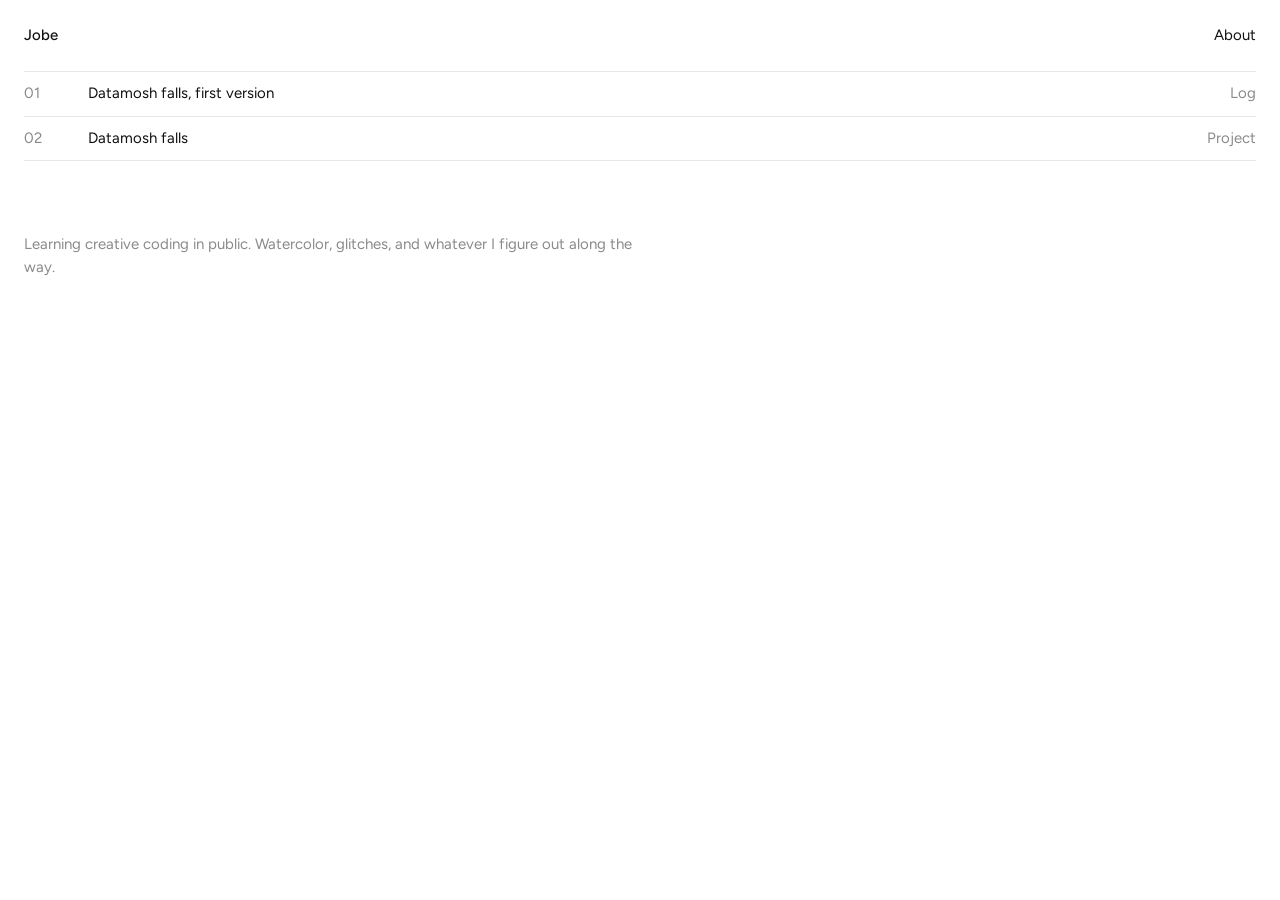
==== index.html @ 24de7177 "Initial commit: creative code portfolio" ====
<!DOCTYPE html>
<html lang="en">
<head>
  <meta charset="utf-8">
  <meta name="viewport" content="width=device-width, initial-scale=1">
  <title>Jobe</title>
  <link rel="preconnect" href="https://fonts.googleapis.com">
  <link rel="preconnect" href="https://fonts.gstatic.com" crossorigin>
  <link href="https://fonts.googleapis.com/css2?family=Figtree:wght@400;500&display=swap" rel="stylesheet">
  <link rel="stylesheet" href="style.css">
</head>
<body>
  <header>
    <a class="wordmark" href="./">Jobe</a>
    <a href="#about">About</a>
  </header>

  <main>
    <!-- Newest at the top. To add something, copy one <li> and paste it first. -->
    <ol class="index">
      <li><a href="log/2026-09-21.html"><span>Datamosh falls, first version</span><span class="type">Log</span></a></li>
      <li><a href="projects/datamosh-falls/"><span>Datamosh falls</span><span class="type">Project</span></a></li>
    </ol>
  </main>

  <footer id="about">
    <p>Learning creative coding in public. Watercolor, glitches, and whatever I figure out along the way.</p>
  </footer>
</body>
</html>
---- style.css ----
/* One typeface, black on white, no decoration.
   The work supplies the color. */
:root {
  --page: #ffffff;
  --ink: #111111;
  --muted: #8a8a8a;
  --line: #e6e6e6;
  --font: "Figtree", system-ui, -apple-system, "Segoe UI", sans-serif;
  color-scheme: light;
}

*, *::before, *::after { box-sizing: border-box; }
body {
  margin: 0; background: var(--page); color: var(--ink);
  font-family: var(--font); font-size: 15px; line-height: 1.55;
}
a { color: inherit; text-decoration: none; }
a:hover { text-decoration: underline; text-underline-offset: 3px; }
a:focus-visible { outline: 1px solid var(--ink); outline-offset: 3px; }
h1, h2, p { margin: 0; font-size: inherit; font-weight: 400; }

/* ---------- Header ---------- */
header {
  display: flex; justify-content: space-between; align-items: baseline;
  padding: 24px; position: sticky; top: 0; background: var(--page);
}
.wordmark { font-weight: 500; }

/* ---------- The index: one numbered list of everything ----------
   The numbers are made by CSS, not typed by hand. Add a new <li> at
   the top and every number below it shifts automatically. */
.index { list-style: none; margin: 0; padding: 0 24px; counter-reset: item; }
.index li { counter-increment: item; border-top: 1px solid var(--line); }
.index li:last-child { border-bottom: 1px solid var(--line); }
.index a {
  display: grid; grid-template-columns: 48px minmax(0, 1fr) auto;
  gap: 16px; padding: 10px 0;
}
.index a::before { content: counter(item, decimal-leading-zero); color: var(--muted); }
.index .type { color: var(--muted); }

/* ---------- Reading pages (log entries) ---------- */
article { padding: 48px 24px 96px; max-width: calc(62ch + 48px); }
article .meta { color: var(--muted); margin-bottom: 32px; }
article h1 { font-weight: 500; margin-bottom: 4px; }
article p, article ul { margin: 0 0 1em; }
article ul { padding-left: 1.2em; }

/* ---------- Footer ---------- */
footer { padding: 72px 24px 32px; color: var(--muted); max-width: calc(62ch + 48px); }
footer p { margin-bottom: 1em; }
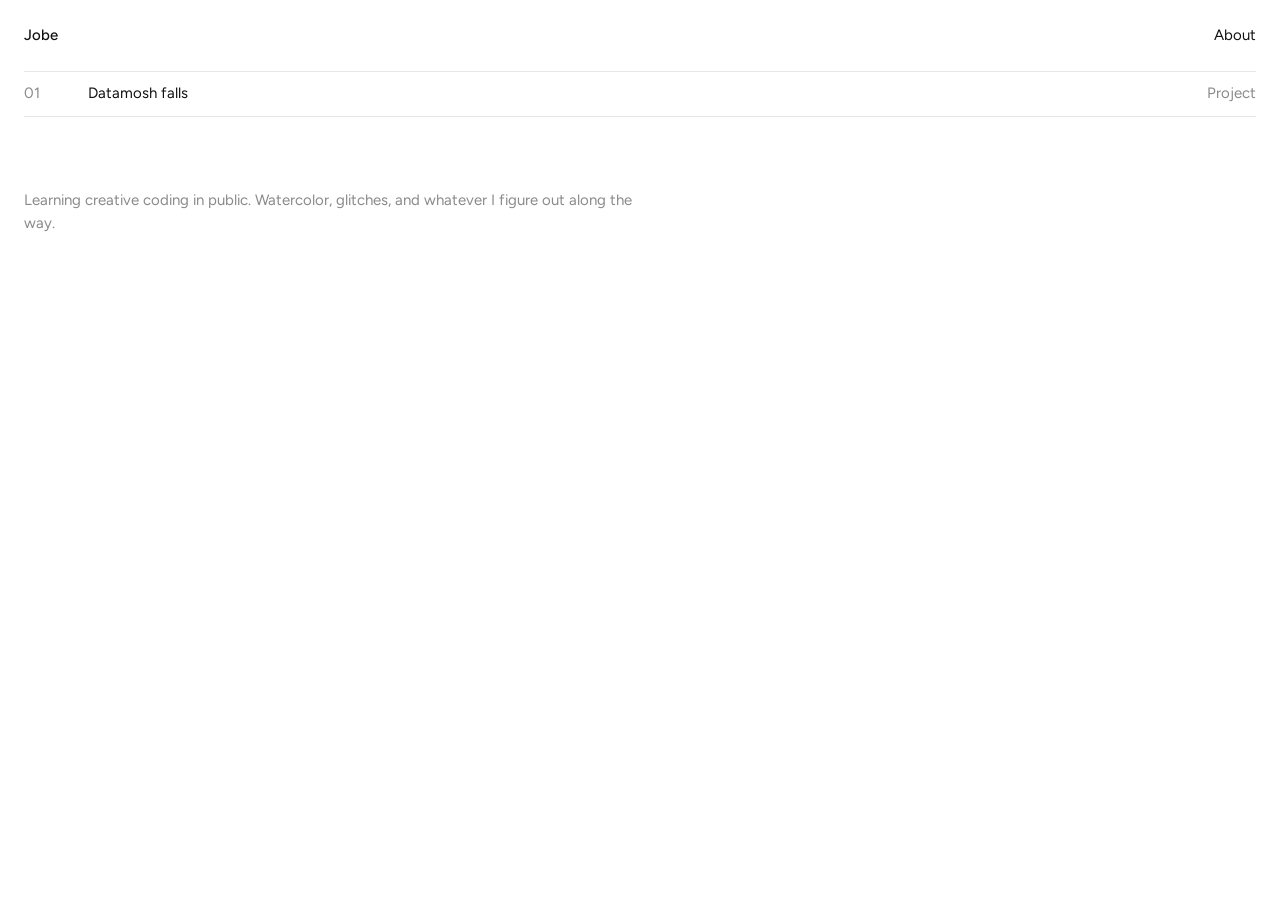
==== commit c2dfa64e: "Changes to post layout. No scrolling. One concise page. Removed moveable rocks suggestion. Will add " ====
--- a/index.html
+++ b/index.html
@@ -18,7 +18,6 @@
   <main>
     <!-- Newest at the top. To add something, copy one <li> and paste it first. -->
     <ol class="index">
-      <li><a href="log/2026-09-21.html"><span>Datamosh falls, first version</span><span class="type">Log</span></a></li>
       <li><a href="projects/datamosh-falls/"><span>Datamosh falls</span><span class="type">Project</span></a></li>
     </ol>
   </main>
--- a/style.css
+++ b/style.css
@@ -6,9 +6,7 @@
   --muted: #8a8a8a;
   --line: #e6e6e6;
   --font: "Figtree", system-ui, -apple-system, "Segoe UI", sans-serif;
-  color-scheme: light;
 }
-
 *, *::before, *::after { box-sizing: border-box; }
 body {
   margin: 0; background: var(--page); color: var(--ink);
@@ -26,9 +24,7 @@
 }
 .wordmark { font-weight: 500; }
 
-/* ---------- The index: one numbered list of everything ----------
-   The numbers are made by CSS, not typed by hand. Add a new <li> at
-   the top and every number below it shifts automatically. */
+/* ---------- The index: one numbered list of everything ---------- */
 .index { list-style: none; margin: 0; padding: 0 24px; counter-reset: item; }
 .index li { counter-increment: item; border-top: 1px solid var(--line); }
 .index li:last-child { border-bottom: 1px solid var(--line); }
@@ -39,8 +35,8 @@
 .index a::before { content: counter(item, decimal-leading-zero); color: var(--muted); }
 .index .type { color: var(--muted); }
 
-/* ---------- Reading pages (log entries) ---------- */
-article { padding: 48px 24px 96px; max-width: calc(62ch + 48px); }
+/* ---------- Reading pages (log entries and articles) ---------- */
+article { padding: 0 24px 0; max-width: calc(62ch + 48px); }
 article .meta { color: var(--muted); margin-bottom: 32px; }
 article h1 { font-weight: 500; margin-bottom: 4px; }
 article p, article ul { margin: 0 0 1em; }
@@ -48,4 +44,4 @@
 
 /* ---------- Footer ---------- */
 footer { padding: 72px 24px 32px; color: var(--muted); max-width: calc(62ch + 48px); }
-footer p { margin-bottom: 1em; }
+footer p { margin-bottom: 1em; }
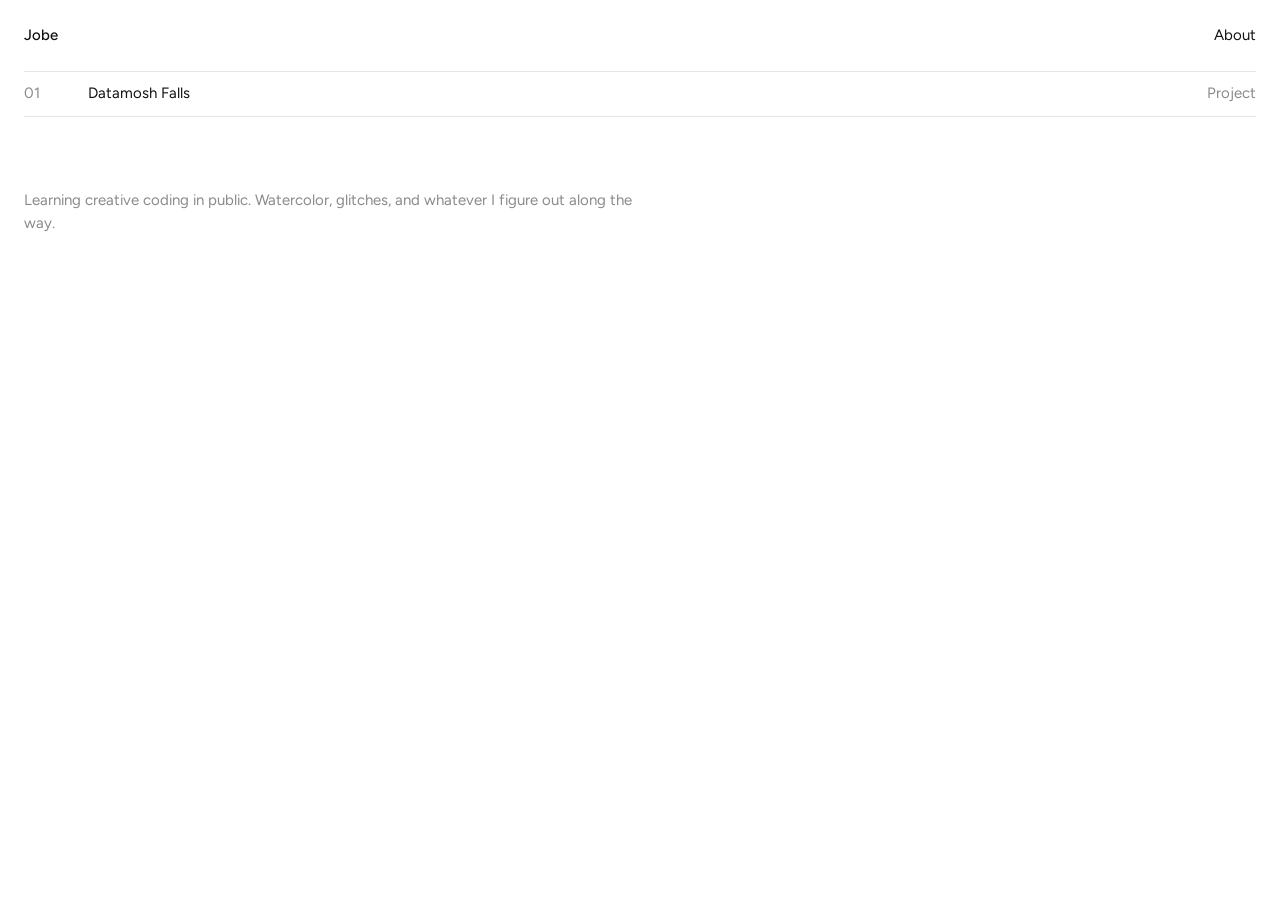
==== commit 0bff9bc0: "routing fix" ====
--- a/index.html
+++ b/index.html
@@ -18,7 +18,7 @@
   <main>
     <!-- Newest at the top. To add something, copy one <li> and paste it first. -->
     <ol class="index">
-      <li><a href="projects/datamosh-falls/"><span>Datamosh falls</span><span class="type">Project</span></a></li>
+      <li><a href="projects/datamosh-falls/"><span>Datamosh Falls</span><span class="type">Project</span></a></li>
     </ol>
   </main>
 
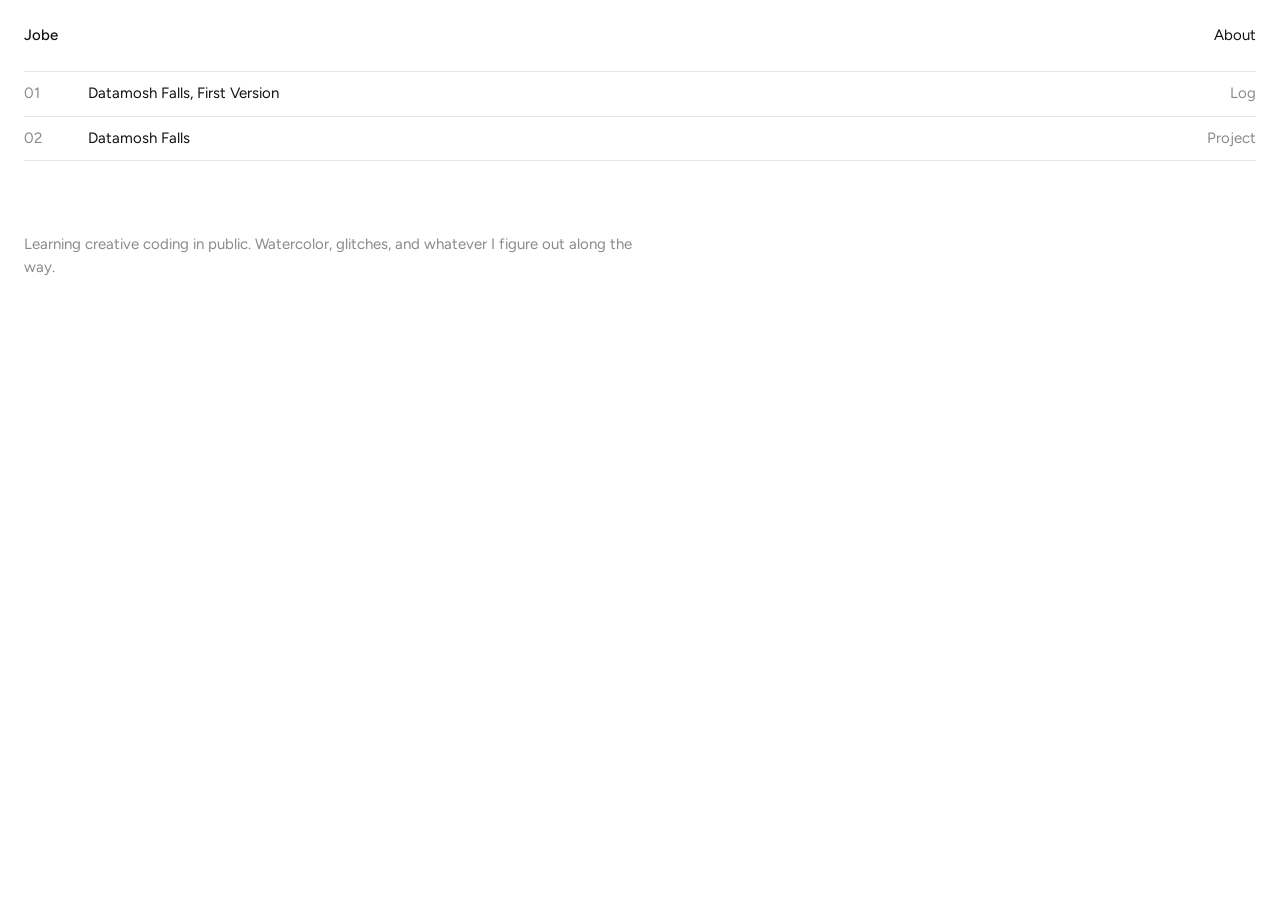
==== commit 949f2a40: "Rewrite datamosh falls log post in informal voice Lowercased and rebolded the title, added the origi" ====
--- a/index.html
+++ b/index.html
@@ -18,6 +18,7 @@
   <main>
     <!-- Newest at the top. To add something, copy one <li> and paste it first. -->
     <ol class="index">
+      <li><a href="log/2026-09-21.html"><span>Datamosh Falls, First Version</span><span class="type">Log</span></a></li>
       <li><a href="projects/datamosh-falls/"><span>Datamosh Falls</span><span class="type">Project</span></a></li>
     </ol>
   </main>
--- a/style.css
+++ b/style.css
@@ -42,6 +42,18 @@
 article p, article ul { margin: 0 0 1em; }
 article ul { padding-left: 1.2em; }
 
+.prompt-block {
+  display: flex; flex-wrap: wrap; align-items: flex-start;
+  gap: 20px; margin: 0 0 1.5em;
+}
+.prompt-block .prompt {
+  flex: 1 1 240px; margin: 0; padding-left: 28px;
+  font-style: italic; color: var(--muted);
+}
+.prompt-img {
+  width: 140px; height: auto; border-radius: 4px; flex-shrink: 0;
+}
+
 /* ---------- Footer ---------- */
 footer { padding: 72px 24px 32px; color: var(--muted); max-width: calc(62ch + 48px); }
 footer p { margin-bottom: 1em; }
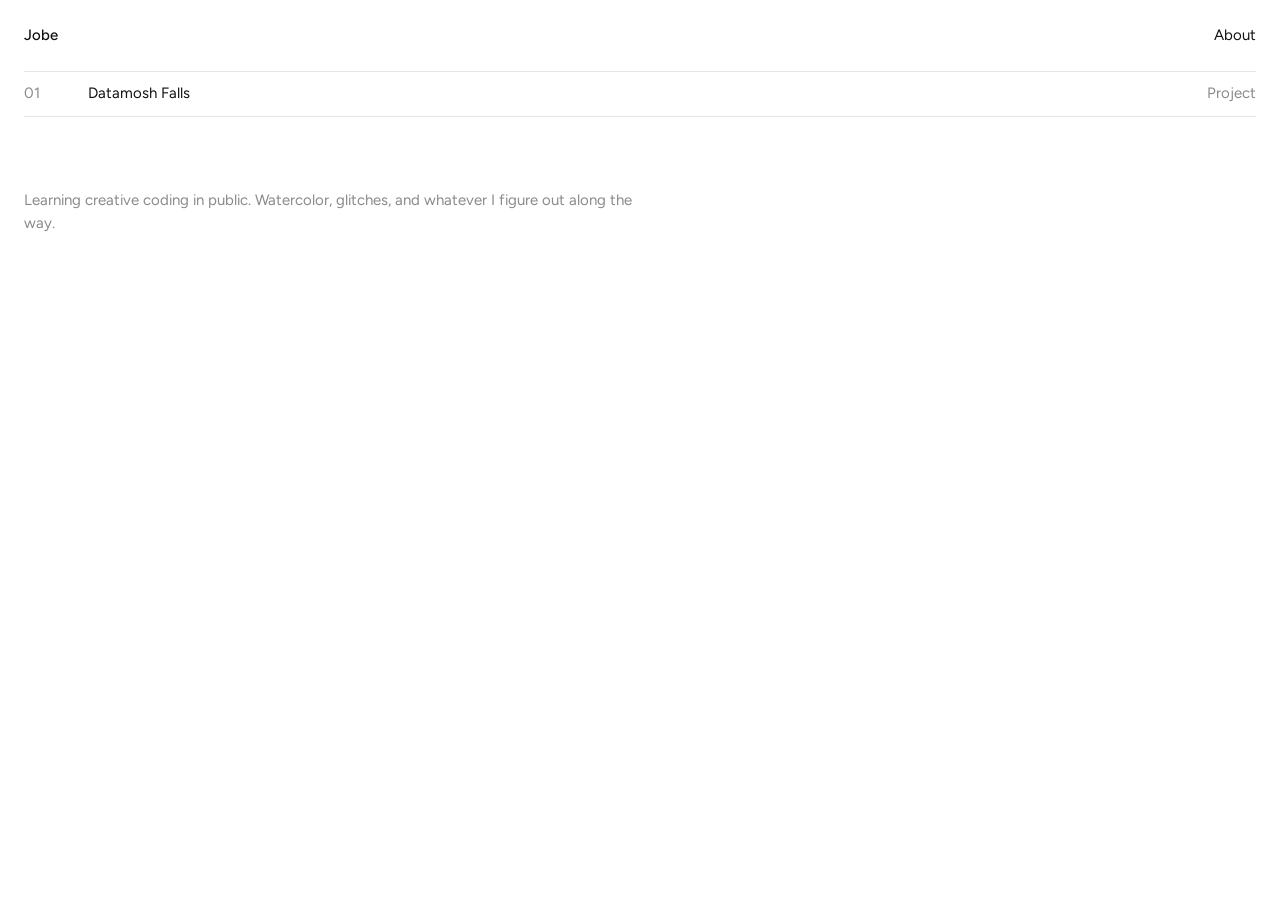
==== commit 97807300: "Fold log post into the datamosh falls project page Deletes the standalone log entry and moves its in" ====
--- a/index.html
+++ b/index.html
@@ -18,7 +18,6 @@
   <main>
     <!-- Newest at the top. To add something, copy one <li> and paste it first. -->
     <ol class="index">
-      <li><a href="log/2026-09-21.html"><span>Datamosh Falls, First Version</span><span class="type">Log</span></a></li>
       <li><a href="projects/datamosh-falls/"><span>Datamosh Falls</span><span class="type">Project</span></a></li>
     </ol>
   </main>
--- a/style.css
+++ b/style.css
@@ -42,18 +42,6 @@
 article p, article ul { margin: 0 0 1em; }
 article ul { padding-left: 1.2em; }
 
-.prompt-block {
-  display: flex; flex-wrap: wrap; align-items: flex-start;
-  gap: 20px; margin: 0 0 1.5em;
-}
-.prompt-block .prompt {
-  flex: 1 1 240px; margin: 0; padding-left: 28px;
-  font-style: italic; color: var(--muted);
-}
-.prompt-img {
-  width: 140px; height: auto; border-radius: 4px; flex-shrink: 0;
-}
-
 /* ---------- Footer ---------- */
 footer { padding: 72px 24px 32px; color: var(--muted); max-width: calc(62ch + 48px); }
 footer p { margin-bottom: 1em; }
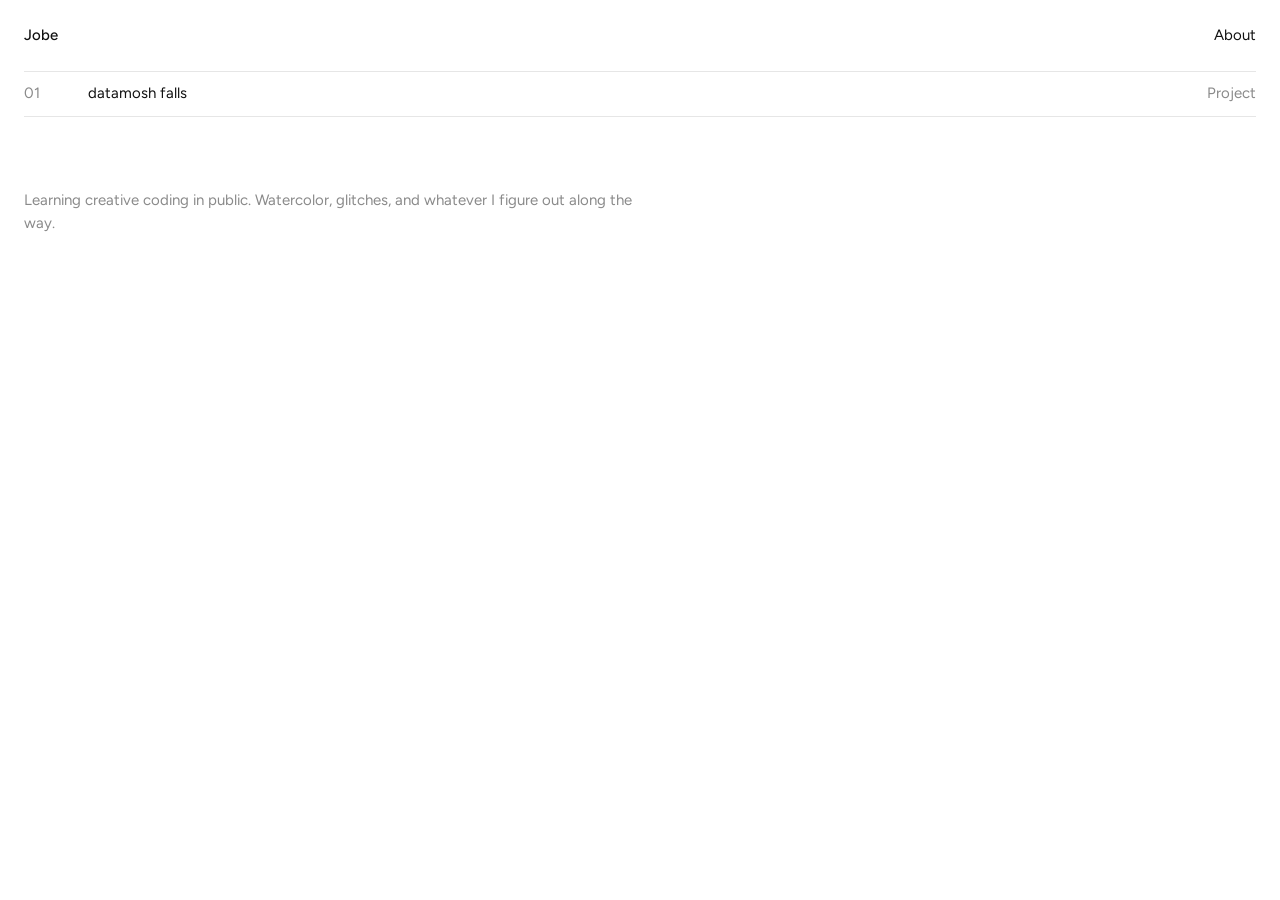
==== commit d66371d7: "Lowercase homepage index entry title Co-Authored-By: Claude Sonnet 5 <noreply@anthropic.com> Claude-" ====
--- a/index.html
+++ b/index.html
@@ -18,7 +18,7 @@
   <main>
     <!-- Newest at the top. To add something, copy one <li> and paste it first. -->
     <ol class="index">
-      <li><a href="projects/datamosh-falls/"><span>Datamosh Falls</span><span class="type">Project</span></a></li>
+      <li><a href="projects/datamosh-falls/"><span>datamosh falls</span><span class="type">Project</span></a></li>
     </ol>
   </main>
 
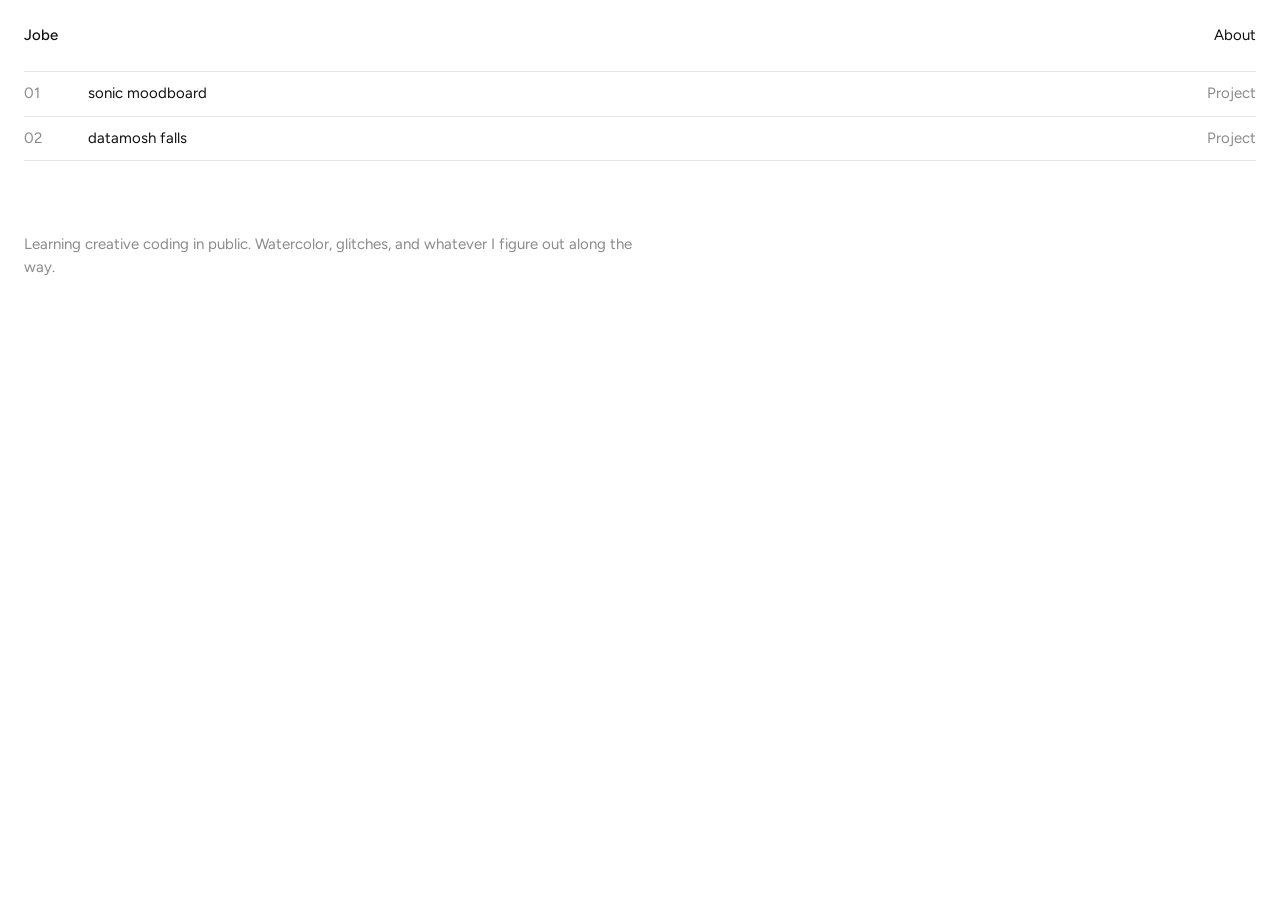
==== commit 76e109a8: "Add sonic moodboard project post New log entry on building a folder of AI-generated 90s emo drum ske" ====
--- a/index.html
+++ b/index.html
@@ -18,6 +18,7 @@
   <main>
     <!-- Newest at the top. To add something, copy one <li> and paste it first. -->
     <ol class="index">
+      <li><a href="projects/sonic-moodboard/"><span>sonic moodboard</span><span class="type">Project</span></a></li>
       <li><a href="projects/datamosh-falls/"><span>datamosh falls</span><span class="type">Project</span></a></li>
     </ol>
   </main>
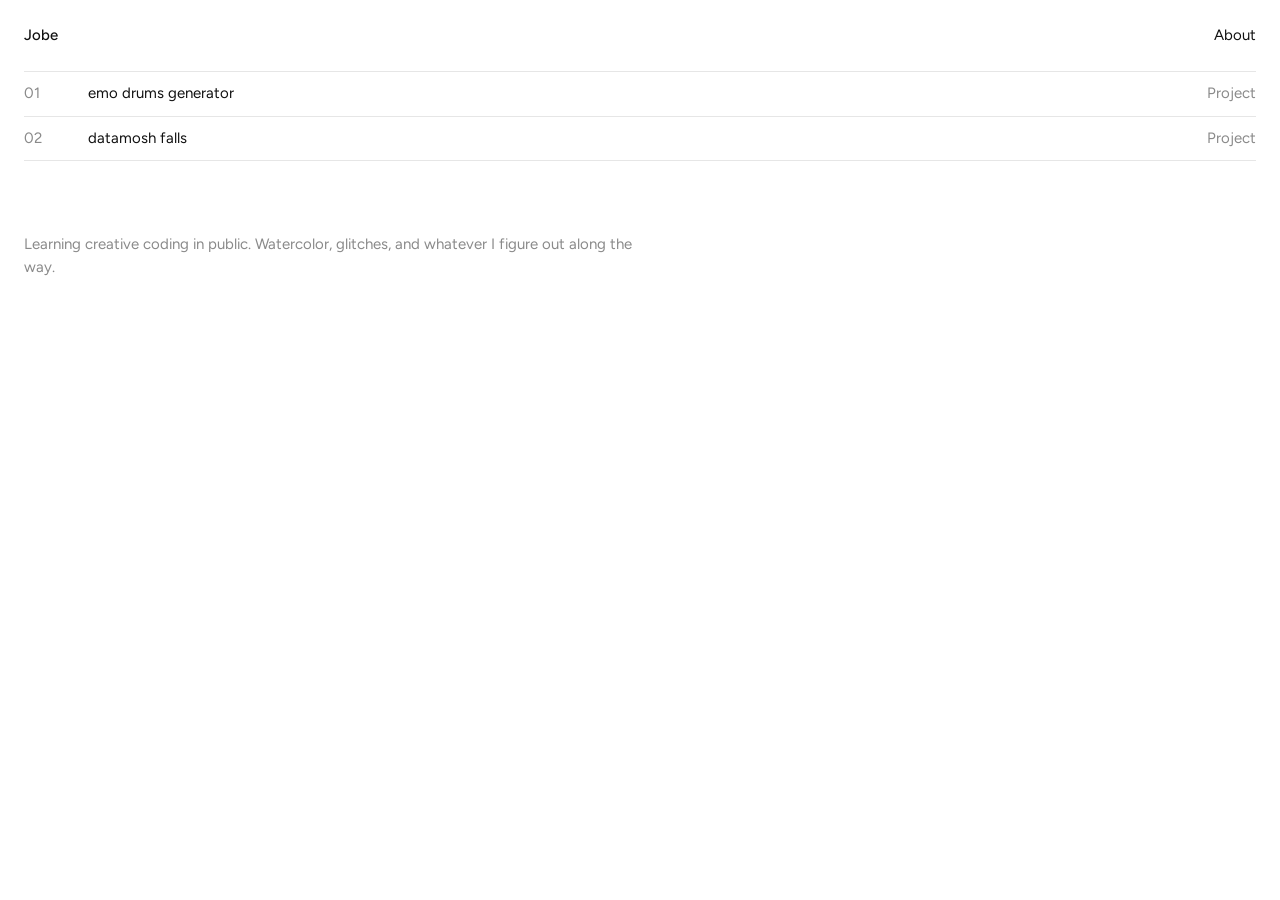
==== commit 8b17bb37: "Rename sonic moodboard project to emo drums generator Co-Authored-By: Claude Sonnet 5 <noreply@anthr" ====
--- a/index.html
+++ b/index.html
@@ -18,7 +18,7 @@
   <main>
     <!-- Newest at the top. To add something, copy one <li> and paste it first. -->
     <ol class="index">
-      <li><a href="projects/sonic-moodboard/"><span>sonic moodboard</span><span class="type">Project</span></a></li>
+      <li><a href="projects/emo-drums-generator/"><span>emo drums generator</span><span class="type">Project</span></a></li>
       <li><a href="projects/datamosh-falls/"><span>datamosh falls</span><span class="type">Project</span></a></li>
     </ol>
   </main>
